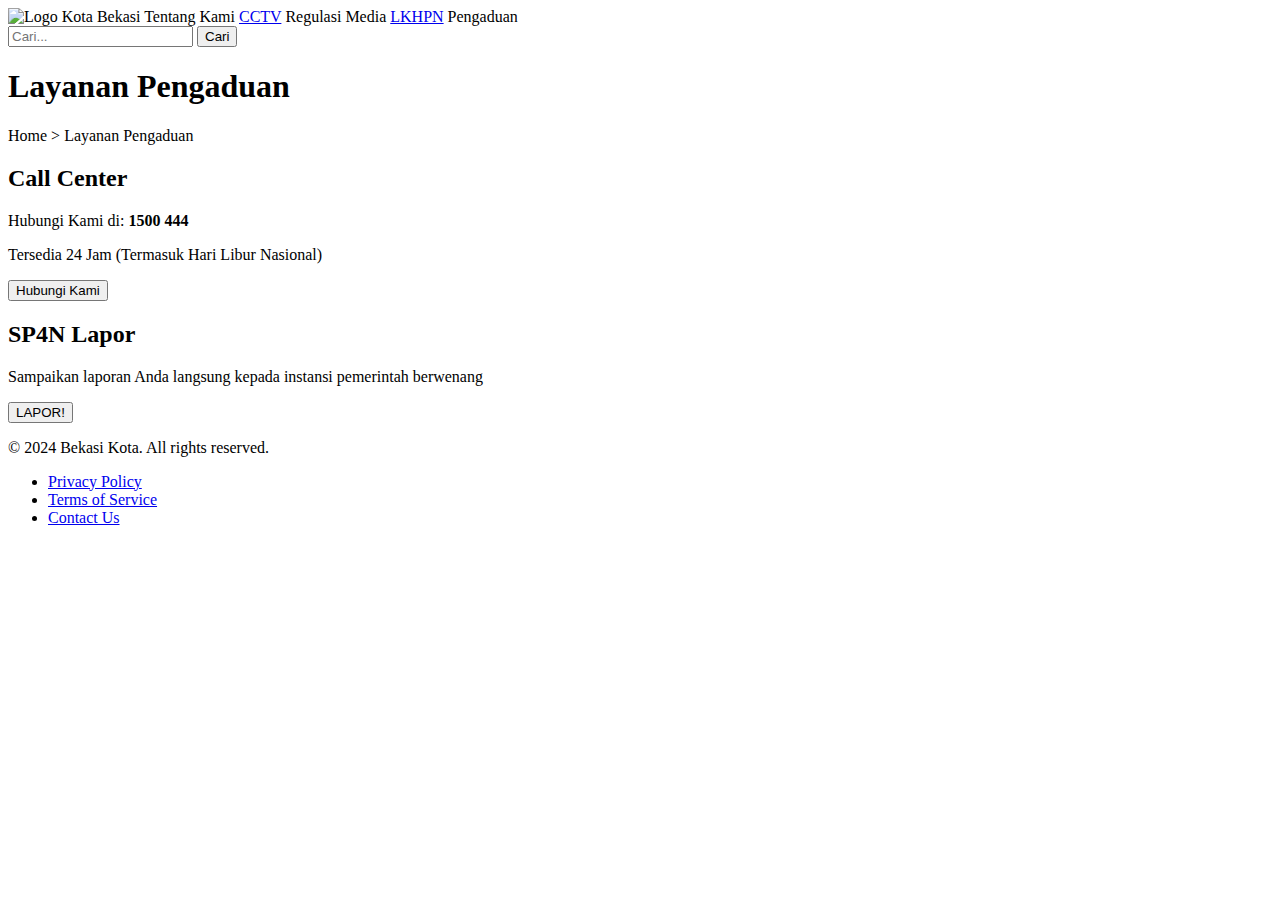
==== pengaduan.html @ 8d07f40e "Chris pengaduan.html Version 1.0" ====
<!DOCTYPE html>
<html lang="en">
<head>
    <meta charset="UTF-8">
    <meta name="viewport" content="width=device-width, initial-scale=1.0">
    <link href="https://fonts.googleapis.com/css?family=Roboto:400,500,700&display=swap" rel="stylesheet">
    <link href="https://fonts.googleapis.com/css?family=Jost:400,500,700&display=swap" rel="stylesheet">
    <link href="./styles/main.css" rel="stylesheet">
    <link href="./styles/pengaduan.css" rel="stylesheet">
    <title>Layanan Pengaduan</title>
</head>
<body>
    <header class="header">
        <nav class="navbar">
            <img src="images/Logo.png" alt="Logo Kota Bekasi" class="navbar-logo">
            <span class="nav-item">Tentang Kami</span>
            <a href="https://bekasikota.go.id/cctv" class="nav-item" target="_blank">CCTV</a>
            <span class="nav-item">Regulasi</span>
            <span class="nav-item">Media</span>
            <a href="https://elhkpn.kpk.go.id/portal/user/pengumuman_lhkpn/YW1odFRqRk9hRk4zUm1abmREUnZORkp4ZURCRE5YRmpRazF1WVhWRGRWZHhLMnhFUW1kSlpDczJkVXQ1TURReFpIaFhTMXAwVFRkRWIwRnVWWFpRU0E9PQ==" 
               class="nav-item" target="_blank">LKHPN</a>
            <span class="nav-item" onclick="showModal()" style="cursor:pointer;">Pengaduan</span>
            <div class="search-box">
                <input type="text" placeholder="Cari..." class="search-input" />
                <button class="search-button">Cari</button>
            </div>
        </nav>
    </header>

    <main class="container">
        <h1 class="title">Layanan Pengaduan</h1>
        <p class="breadcrumb">Home > Layanan Pengaduan</p>

        <section class="service">
            <h2>Call Center</h2>
            <p>Hubungi Kami di: <strong>1500 444</strong></p>
            <p>Tersedia 24 Jam (Termasuk Hari Libur Nasional)</p>
            <button class="btn">Hubungi Kami</button>
        </section>

        <section class="service">
            <h2>SP4N Lapor</h2>
            <p>Sampaikan laporan Anda langsung kepada instansi pemerintah berwenang</p>
            <button class="btn">LAPOR!</button>
        </section>
    </main>

    <footer class="footer">
        <div class="container">
            <p>&copy; 2024 Bekasi Kota. All rights reserved.</p>
            <ul class="footer-links">
                <li><a href="#">Privacy Policy</a></li>
                <li><a href="#">Terms of Service</a></li>
                <li><a href="#">Contact Us</a></li>
            </ul>
        </div>
    </footer>

    <script>
        function showModal() {
            document.getElementById('modal').style.display = 'flex';
        }

        function closeModal() {
            document.getElementById('modal').style.display = 'none';
        }
    </script>
</body>
</html>
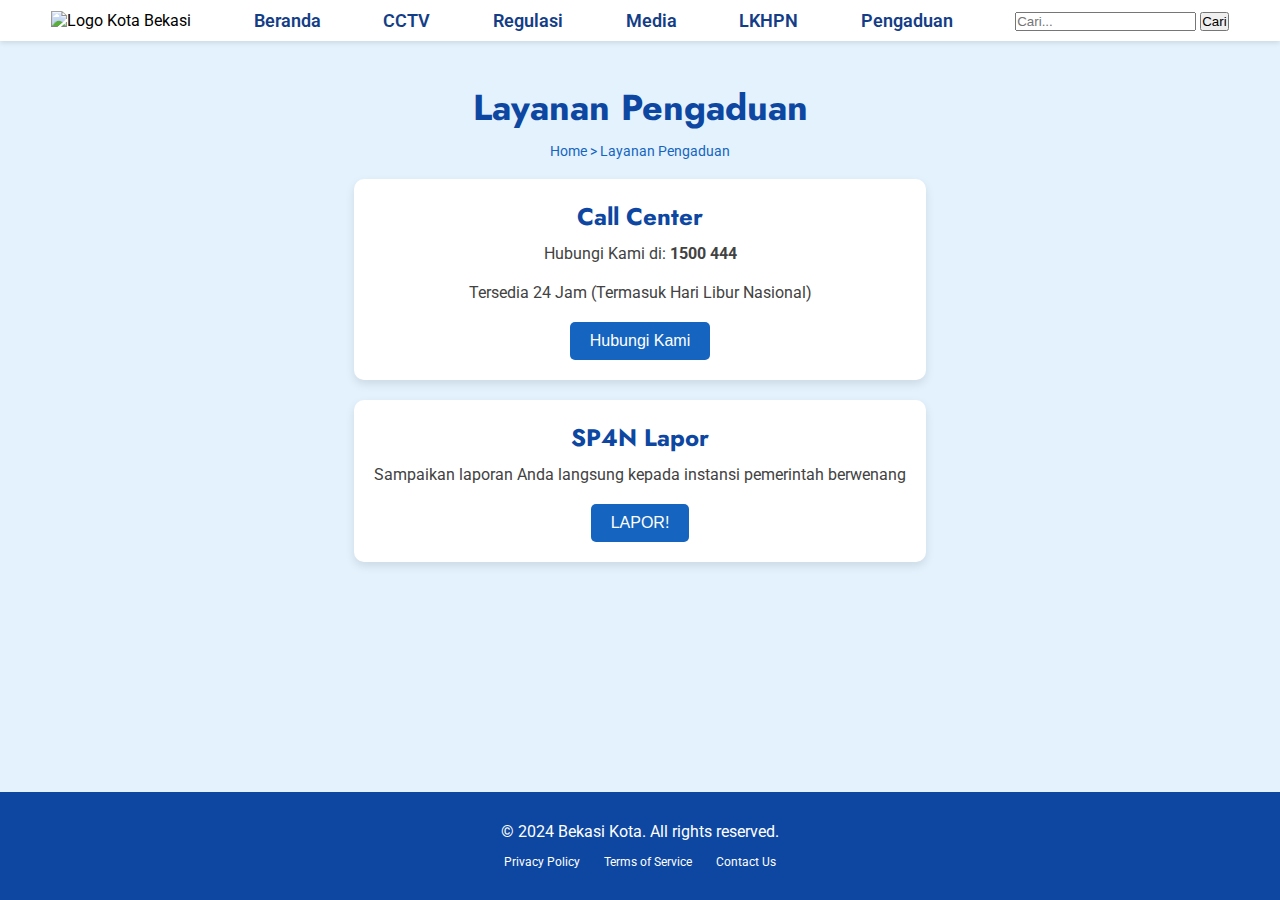
==== commit ef0b66df: "Chris pengaduan.html Version 2.0" ====
--- a/pengaduan.html
+++ b/pengaduan.html
@@ -13,9 +13,9 @@
     <header class="header">
         <nav class="navbar">
             <img src="images/Logo.png" alt="Logo Kota Bekasi" class="navbar-logo">
-            <span class="nav-item">Tentang Kami</span>
-            <a href="https://bekasikota.go.id/cctv" class="nav-item" target="_blank">CCTV</a>
-            <span class="nav-item">Regulasi</span>
+            <a href="index.html" class="nav-item">Beranda</span>
+            <a href="cctv.html" class="nav-item">CCTV</a>
+            <a href="regulasi.html" class="nav-item">Regulasi</a>
             <span class="nav-item">Media</span>
             <a href="https://elhkpn.kpk.go.id/portal/user/pengumuman_lhkpn/YW1odFRqRk9hRk4zUm1abmREUnZORkp4ZURCRE5YRmpRazF1WVhWRGRWZHhLMnhFUW1kSlpDczJkVXQ1TURReFpIaFhTMXAwVFRkRWIwRnVWWFpRU0E9PQ==" 
                class="nav-item" target="_blank">LKHPN</a>
--- a/styles/main.css
+++ b/styles/main.css
@@ -0,0 +1,208 @@
+/* Global Styles */
+* {
+  box-sizing: border-box;
+}
+
+/* Atur body dan html agar memenuhi seluruh viewport */
+html, body {
+  margin: 0;
+  padding: 0;
+  height: 100%;
+  display: flex;
+  flex-direction: column;
+}
+
+/* Kontainer utama agar fleksibel */
+main {
+  flex: 1; /* Isi area utama */
+}
+.news-container {
+  display: grid;
+  grid-template-columns: repeat(2, 1fr);
+  gap: 20px;
+  padding: 20px;
+}
+
+.news-item {
+  display: flex;
+  flex-direction: column;
+  background: white;
+  border-radius: 10px;
+  box-shadow: 0px 4px 25px rgba(0, 0, 0, 0.1);
+  overflow: hidden;
+}
+
+.news-item img {
+  width: 100%;
+  height: auto;
+  display: block;
+}
+
+.news-item h2 {
+  font-size: 18px;
+  font-weight: bold;
+  color: #0d47a1;
+  padding: 10px;
+  margin: 0;
+}
+
+.news-item p {
+  font-size: 14px;
+  color: #424242;
+  padding: 0 10px 10px;
+  margin: 0;
+}
+
+/* Gambar ketiga memenuhi seluruh baris */
+.news-item:nth-child(3) {
+  grid-column: span 2;
+}
+.footer {
+  background-color: #0d47a1;
+  color: white;
+  text-align: center;
+  padding: 10px 0;
+  margin-top: auto; /* Pastikan berada di bagian bawah */
+}
+
+.footer-info h3, .footer-social h3 {
+  font-size: 12px; /* Ukuran font lebih kecil */
+}
+
+.footer-info p, .footer-social p {
+  font-size: 12px; /* Ukuran font lebih kecil */
+}
+
+.footer-links {
+  list-style: none;
+  padding: 0;
+  margin: 10px 0 0;
+}
+
+.footer-links li {
+  display: inline;
+  margin: 0 10px;
+}
+
+.footer-links a {
+  color: white;
+  text-decoration: none;
+  font-size: 12px; /* Ukuran font lebih kecil */
+}
+
+.footer-links a:hover {
+  text-decoration: underline;
+}
+
+.footer-bottom {
+  font-size: 12px; /* Ukuran font lebih kecil */
+}
+/* Container */
+.container {
+  padding: 5px;
+}
+
+/* Header */
+.header {
+  background: rgba(255, 255, 255, 1);
+  padding: 10px 20px;
+  display: flex;
+  align-items: center;
+  box-shadow: 0px 2px 5px rgba(0, 0, 0, 0.1);
+}
+.navbar {
+  display: flex;
+  flex-grow: 1;
+  justify-content: space-around;
+  align-items: center;
+}
+.nav-item {
+  color: rgba(19, 62, 135, 1);
+  font-size: 18px;
+  font-weight: 600;
+  cursor: pointer;
+  text-decoration: none;
+}
+.nav-item:hover {
+  text-decoration: underline;
+}
+.search {
+  display: flex;
+  align-items: center;
+  justify-content: center;
+  background: rgba(255, 255, 255, 1);
+  border-radius: 50px;
+  padding: 5px 10px;
+  box-shadow: 0px 2px 5px rgba(0, 0, 0, 0.1);
+}
+.search-text {
+  color: rgba(15, 51, 94, 1);
+  font-size: 16px;
+  font-weight: 400;
+}
+
+/* Main Content */
+.title {
+  text-align: center;
+  color: rgba(22, 65, 137, 1);
+  font-size: 50px;
+  font-family: Jost, sans-serif;
+  margin-top: 20px;
+}
+.breadcrumb {
+  text-align: center;
+  color: rgba(15, 51, 94, 1);
+  font-size: 16px;
+  margin: 10px 0;
+}
+.regulations {
+  background: rgba(255, 255, 255, 1);
+  padding: 20px;
+  border-radius: 10px;
+  box-shadow: 0px 4px 25px rgba(0, 0, 0, 0.1);
+  font-size: 20px;
+  color: rgba(0, 0, 0, 1);
+  line-height: 1.6;
+}
+
+/* Modal Styling */
+.modal {
+  display: none;
+  position: fixed;
+  z-index: 1000;
+  left: 0;
+  top: 0;
+  width: 100%;
+  height: 100%;
+  background-color: rgba(0, 0, 0, 0.6);
+  justify-content: center;
+  align-items: center;
+}
+.modal-content {
+  position: relative;
+  background: #fff;
+  border-radius: 10px;
+  padding: 20px;
+  max-width: 90%;
+  max-height: 90%;
+  display: flex;
+  justify-content: center;
+  align-items: center;
+}
+.modal-img {
+  max-width: 100%;
+  max-height: 100%;
+  border-radius: 10px;
+}
+.close {
+  position: absolute;
+  top: 10px;
+  right: 20px;
+  font-size: 24px;
+  font-weight: bold;
+  color: #000;
+  cursor: pointer;
+}
+.close:hover {
+  color: red;
+}
--- a/styles/pengaduan.css
+++ b/styles/pengaduan.css
@@ -0,0 +1,190 @@
+/* Global Styles */
+* {
+  box-sizing: border-box;
+  margin: 0;
+  padding: 0;
+}
+
+html, body {
+  height: 100%;
+  font-family: 'Roboto', sans-serif;
+  background-color: #e3f2fd;
+  margin: 0;
+  padding: 0;
+  display: flex;
+  flex-direction: column;
+}
+
+.container {
+  max-width: 1200px;
+  margin: 0 auto;
+  padding: 20px;
+  flex: 1;
+}
+
+/* Header */
+.header {
+  background: rgba(255, 255, 255, 1);
+  padding: 10px 20px;
+  display: flex;
+  align-items: center;
+  box-shadow: 0px 2px 5px rgba(0, 0, 0, 0.1);
+}
+.navbar {
+  display: flex;
+  flex-grow: 1;
+  justify-content: space-around;
+  align-items: center;
+}
+.nav-item {
+  color: rgba(19, 62, 135, 1);
+  font-size: 18px;
+  font-weight: 600;
+  cursor: pointer;
+  text-decoration: none;
+}
+.nav-item:hover {
+  text-decoration: underline;
+}
+.search {
+  display: flex;
+  align-items: center;
+  justify-content: center;
+  background: rgba(255, 255, 255, 1);
+  border-radius: 50px;
+  padding: 5px 10px;
+  box-shadow: 0px 2px 5px rgba(0, 0, 0, 0.1);
+}
+.search-text {
+  color: rgba(15, 51, 94, 1);
+  font-size: 16px;
+  font-weight: 400;
+}
+
+/* Main Content */
+.title {
+  font-family: 'Jost', sans-serif;
+  font-size: 36px;
+  color: #0d47a1;
+  margin-bottom: 10px;
+}
+
+.breadcrumb {
+  font-size: 14px;
+  color: #1565c0;
+  margin-bottom: 20px;
+}
+
+.service {
+  background-color: #ffffff;
+  padding: 20px;
+  margin: 20px 0;
+  border-radius: 10px;
+  box-shadow: 0px 4px 10px rgba(0, 0, 0, 0.1);
+  text-align: center;
+}
+
+.service h2 {
+  font-family: 'Jost', sans-serif;
+  font-size: 24px;
+  color: #0d47a1;
+  margin-bottom: 10px;
+}
+
+.service p {
+  font-size: 16px;
+  color: #424242;
+  margin-bottom: 20px;
+}
+
+.btn {
+  background-color: #1565c0;
+  color: #ffffff;
+  padding: 10px 20px;
+  border: none;
+  border-radius: 5px;
+  cursor: pointer;
+  font-size: 16px;
+  font-weight: 500;
+}
+
+.btn:hover {
+  background-color: #0d47a1;
+}
+
+/* Footer */
+.footer {
+  background-color: #0d47a1;
+  color: white;
+  text-align: center;
+  padding: 10px 0;
+}
+
+.footer-links {
+  list-style: none;
+  padding: 0;
+  margin: 10px 0 0;
+}
+
+.footer-links li {
+  display: inline;
+  margin: 0 10px;
+}
+
+.footer-links a {
+  color: white;
+  text-decoration: none;
+}
+
+.footer-links a:hover {
+  text-decoration: underline;
+}
+
+/* Modal Styling */
+.modal {
+  display: none;
+  position: fixed;
+  z-index: 1000;
+  left: 0;
+  top: 0;
+  width: 100%;
+  height: 100%;
+  background-color: rgba(0, 0, 0, 0.6);
+  justify-content: center;
+  align-items: center;
+}
+
+.modal-content {
+  background: #fff;
+  border-radius: 10px;
+  padding: 20px;
+  max-width: 90%;
+  max-height: 90%;
+  box-shadow: 0px 4px 10px rgba(0, 0, 0, 0.1);
+  text-align: left;
+}
+
+.modal-content h2 {
+  font-family: 'Jost', sans-serif;
+  color: #0d47a1;
+}
+
+.modal-content ul {
+  list-style: none;
+  padding: 0;
+  font-size: 16px;
+}
+
+.modal-content ul li {
+  margin-bottom: 10px;
+}
+
+.close {
+  position: absolute;
+  top: 10px;
+  right: 20px;
+  font-size: 24px;
+  font-weight: bold;
+  cursor: pointer;
+}
+
